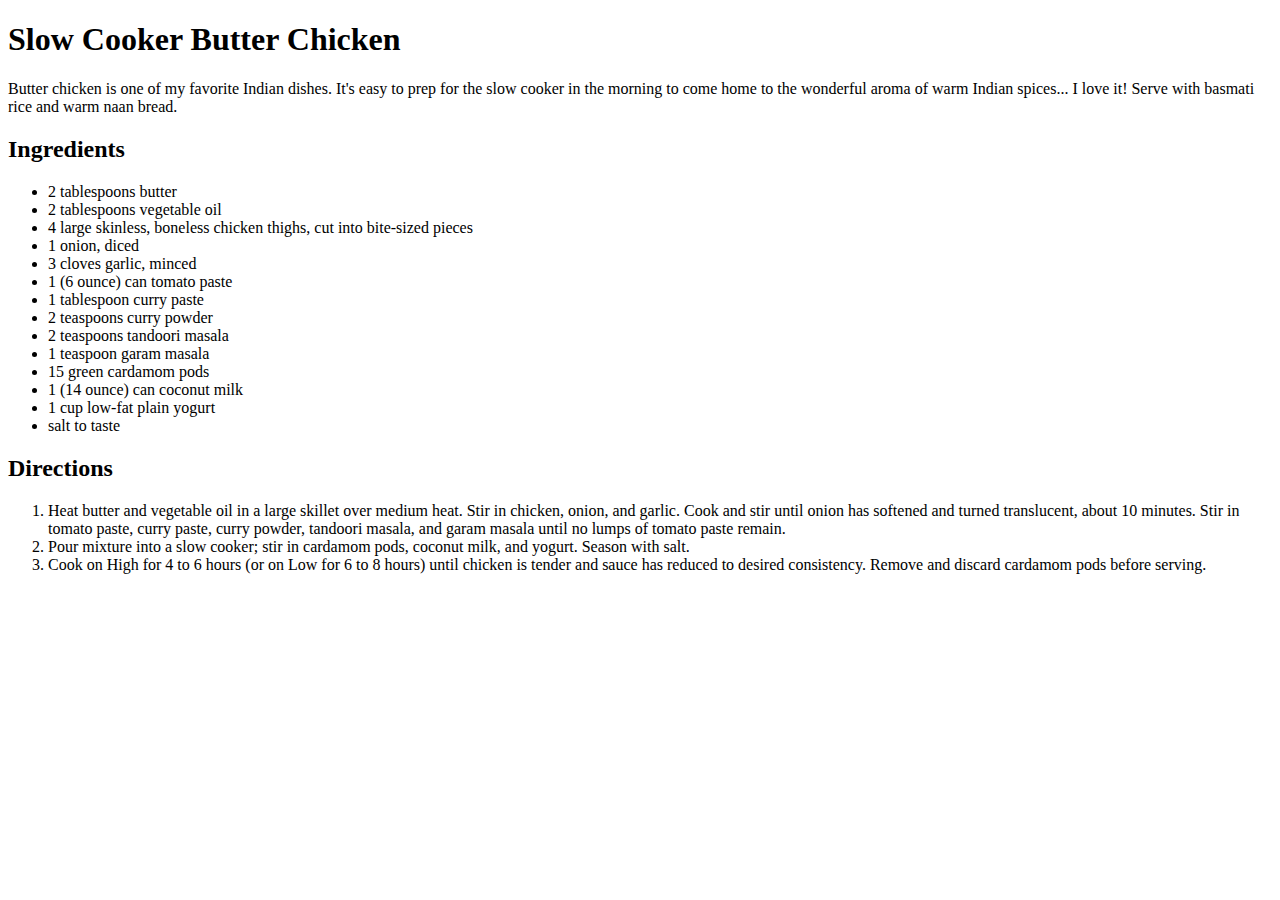
==== odin-recipes/recipes/butterChicken.html @ a55587d9 "main file \n\n inserted index files and its sub directories" ====
<!DOCTYPE html>
<html lang="en">
    <head>
        <meta charset="UTF-8">
        <title>Butter Chicken</title>
    </head>
    <body>
        <h1>Slow Cooker Butter Chicken</h1>
        <p>Butter chicken is one of my favorite Indian dishes. It's easy to prep for the slow cooker in the morning to come home to the wonderful aroma of warm Indian spices... I love it! Serve with basmati rice and warm naan bread.</p>
        <h2>Ingredients</h2>
        <ul>
            <li>2 tablespoons butter</li>
            <li>2 tablespoons vegetable oil</li>
            <li>4 large skinless, boneless chicken thighs, cut into bite-sized pieces</li>
            <li>1 onion, diced</li>
            <li>3 cloves garlic, minced</li>
            <li>1 (6 ounce) can tomato paste</li>
            <li>1 tablespoon curry paste</li>
            <li>2 teaspoons curry powder</li>
            <li>2 teaspoons tandoori masala</li>
            <li>1 teaspoon garam masala</li>
            <li>15 green cardamom pods</li>
            <li>1 (14 ounce) can coconut milk</li>
            <li>1 cup low-fat plain yogurt</li>
            <li>salt to taste</li>
        </ul>
        <h2>Directions</h2>
        <ol>
            <li>Heat butter and vegetable oil in a large skillet over medium heat. Stir in chicken, onion, and garlic. Cook and stir until onion has softened and turned translucent, about 10 minutes. Stir in tomato paste, curry paste, curry powder, tandoori masala, and garam masala until no lumps of tomato paste remain.</li>
            <li>Pour mixture into a slow cooker; stir in cardamom pods, coconut milk, and yogurt. Season with salt.</li>
            <li>Cook on High for 4 to 6 hours (or on Low for 6 to 8 hours) until chicken is tender and sauce has reduced to desired consistency. Remove and discard cardamom pods before serving.</li>
        </ol>
    </body>
</html>
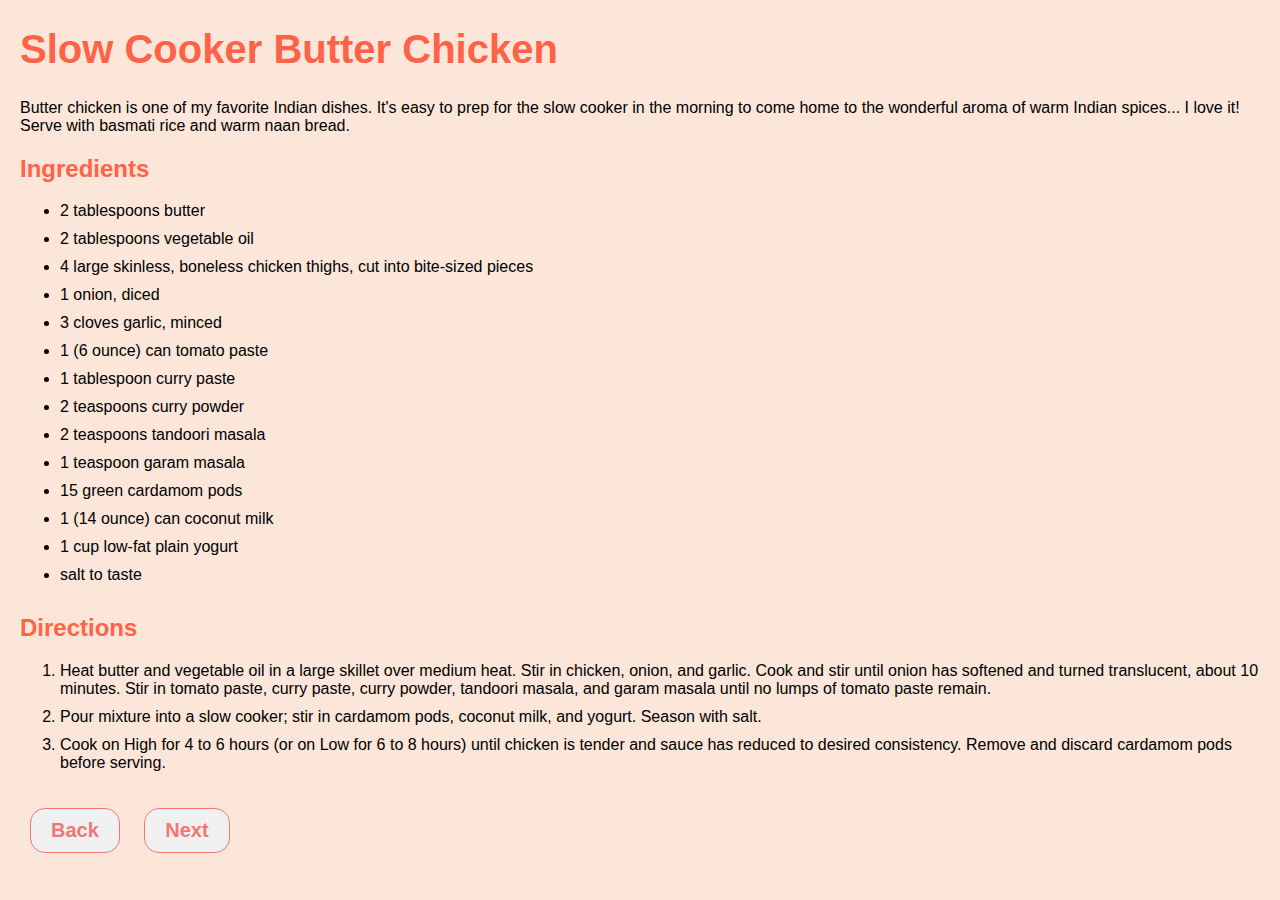
==== commit f4232c8f: "included links and added styles to each web page" ====
--- a/odin-recipes/recipes/butterChicken.html
+++ b/odin-recipes/recipes/butterChicken.html
@@ -3,6 +3,7 @@
     <head>
         <meta charset="UTF-8">
         <title>Butter Chicken</title>
+        <link rel="stylesheet" href="./common-styles.css">
     </head>
     <body>
         <h1>Slow Cooker Butter Chicken</h1>
@@ -30,5 +31,9 @@
             <li>Pour mixture into a slow cooker; stir in cardamom pods, coconut milk, and yogurt. Season with salt.</li>
             <li>Cook on High for 4 to 6 hours (or on Low for 6 to 8 hours) until chicken is tender and sauce has reduced to desired consistency. Remove and discard cardamom pods before serving.</li>
         </ol>
+        <div>
+            <a href="../index.html" id="back">Back</a>
+            <a href="./chickenCurry.html" id="next">Next</a>
+        </div>
     </body>
 </html>--- a/odin-recipes/recipes/common-styles.css
+++ b/odin-recipes/recipes/common-styles.css
@@ -0,0 +1,28 @@
+body{
+    padding: 0px 20px;
+    margin: 0px;
+    background-color: rgb(251, 230, 217);
+    font-family: Verdana, Geneva, Tahoma, sans-serif;
+}
+h1{
+    color: tomato;
+    font-size: 2.5rem;
+}
+h2{
+    color: tomato;
+}
+#back,#next{
+    color: rgb(243, 118, 118);
+    background-color: rgb(240, 240, 240);
+    padding: 10px 20px;
+    display: inline-block;
+    margin: 10px;
+    font-size: 1.25rem;
+    font-weight: bold;
+    border-radius: 15px;
+    border: 1px solid rgb(243, 118, 118);
+    text-decoration: none;
+}
+li{
+    padding-bottom: 10px;
+}